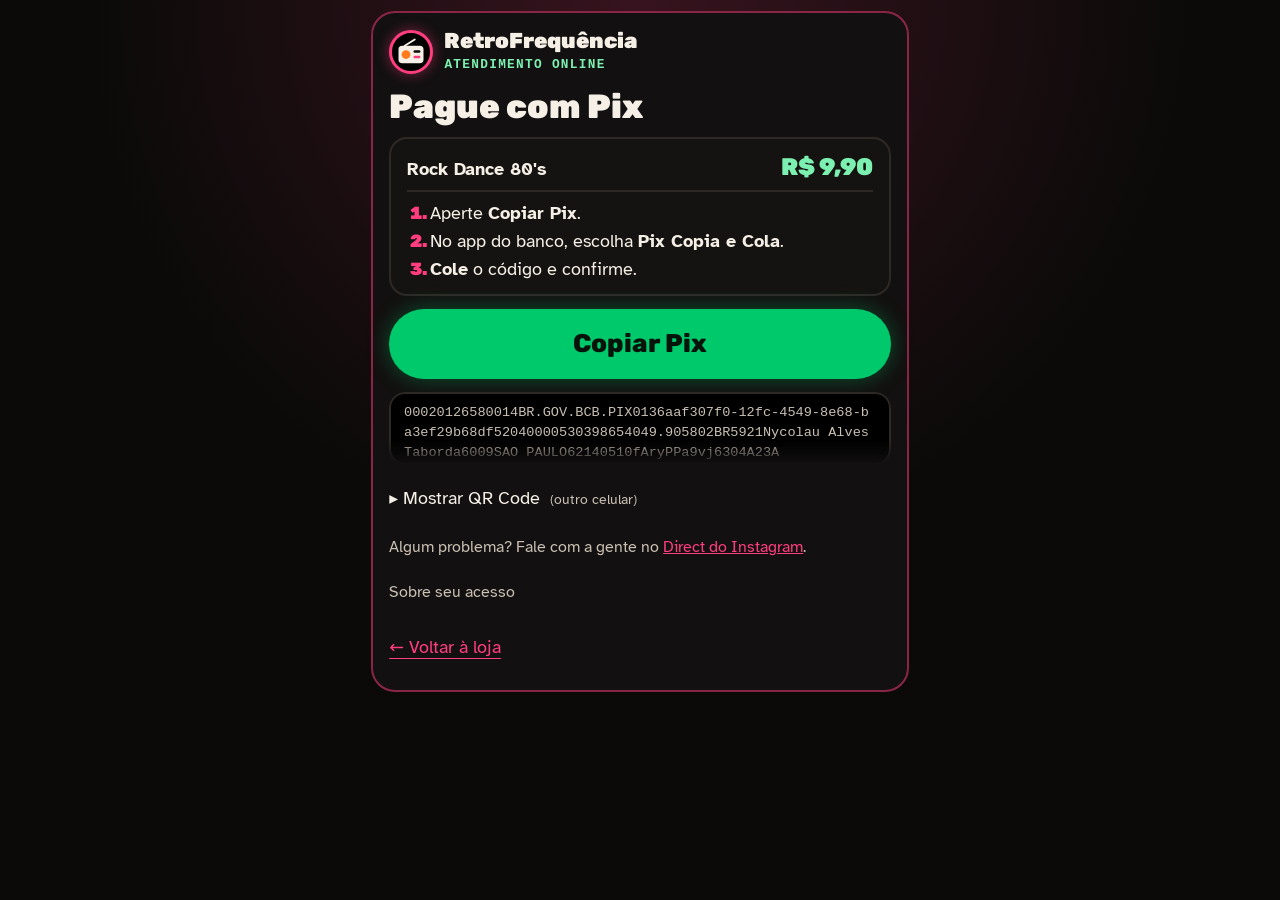
==== pagamento.html @ d30239f7 "Add files via upload" ====
<!DOCTYPE html>
<html lang="pt-BR">
<head>
  <meta charset="UTF-8">
  <meta name="viewport" content="width=device-width, initial-scale=1">
  <title>Pague com Pix — RetroFrequência</title>
  <meta name="theme-color" content="#0B0A09">
  <meta name="robots" content="noindex">
  <link rel="preconnect" href="https://fonts.googleapis.com">
  <link rel="preconnect" href="https://fonts.gstatic.com" crossorigin>
  <link href="https://fonts.googleapis.com/css2?family=Atkinson+Hyperlegible:wght@400;700&family=Rubik:wght@700;800;900&display=swap" rel="stylesheet">
  <link rel="stylesheet" href="style.css">
</head>
<body class="pg-pagamento">

  <main class="pagamento">
    <div class="pagamento__cartao">

      <header class="atendente">
        <span class="avatar">
          <svg viewBox="0 0 48 48" aria-hidden="true">
            <rect x="4" y="14" width="40" height="28" rx="6" fill="#F5EFE6"/>
            <line x1="14" y1="14" x2="30" y2="4" stroke="#F5EFE6" stroke-width="3" stroke-linecap="round"/>
            <circle cx="16" cy="28" r="7" fill="#FF7A1A"/>
            <rect x="28" y="21" width="11" height="4" rx="2" fill="#0B0A09"/>
            <rect x="28" y="30" width="11" height="4" rx="2" fill="#FF3D7F"/>
          </svg>
        </span>
        <div>
          <p class="atendente__nome">RetroFrequência</p>
          <p class="etiqueta etiqueta--mono">Atendimento online</p>
        </div>
      </header>

      <h1 class="pagamento__titulo">Pague com Pix</h1>

      <div id="aviso-config" class="aviso" hidden>
        <strong>Atenção, dono do site:</strong> cole o código Pix Copia e Cola desta playlist no campo <code>pix</code> do arquivo <code>produtos.js</code>. Os clientes não devem ver esta mensagem.
      </div>

      <div class="resumo">
        <p class="resumo__produto"><span id="produto-nome">—</span><b id="produto-preco">—</b></p>
        <ol class="instrucoes">
          <li>Aperte <b>Copiar Pix</b>.</li>
          <li>No app do banco, escolha <b>Pix Copia e Cola</b>.</li>
          <li><b>Cole</b> o código e confirme.</li>
        </ol>
      </div>

      <button id="btn-copiar" class="btn btn--comprar btn--pix" type="button">
        <span id="btn-copiar-texto">Copiar Pix</span>
      </button>
      <p id="msg-copiado" class="msg-copiado" role="status" aria-live="polite"></p>

      <textarea id="codigo-pix" class="codigo-pix" readonly rows="2" aria-label="Código Pix Copia e Cola"></textarea>

      <details class="mostrar-qr">
        <summary>▸ Mostrar QR Code <small>(outro celular)</small></summary>
        <div class="qr">
          <div id="qr-code" class="qr__imagem" role="img" aria-label="QR Code do Pix"></div>
          <p class="qr__legenda">Aponte a câmera de outro celular para este código.</p>
        </div>
      </details>

      <!-- LIBERAÇÃO DA PLAYLIST -->
      <section id="liberar" class="liberar" aria-live="polite" hidden>

        <div id="etapa-espera" class="etapa">
          <p class="liberar__titulo">Aguardando seu Pix…</p>
          <p id="espera-texto" class="liberar__texto">Faça o pagamento no app do banco. O acesso libera em <b id="contador">0:50</b>.</p>
          <div class="barra" aria-hidden="true"><span id="barra-progresso"></span></div>
          <button id="btn-paguei" class="btn btn--comprar" type="button" disabled>Acessar minha playlist</button>
        </div>

        <div id="etapa-processando" class="etapa processando" hidden>
          <svg class="fitinha" viewBox="0 0 120 76" aria-hidden="true">
            <rect x="2" y="2" width="116" height="72" rx="9" fill="#1F1B18" stroke="#FF7A1A" stroke-width="3"/>
            <rect x="14" y="10" width="92" height="18" rx="4" fill="#F5EFE6"/>
            <rect x="30" y="38" width="60" height="26" rx="13" fill="#3A332D"/>
            <g class="carretel" style="transform-origin:44px 51px"><circle cx="44" cy="51" r="10" fill="#F5EFE6"/><rect x="42.5" y="42" width="3" height="18" fill="#1F1B18"/><rect x="35" y="49.5" width="18" height="3" fill="#1F1B18"/></g>
            <g class="carretel" style="transform-origin:76px 51px"><circle cx="76" cy="51" r="10" fill="#F5EFE6"/><rect x="74.5" y="42" width="3" height="18" fill="#1F1B18"/><rect x="67" y="49.5" width="18" height="3" fill="#1F1B18"/></g>
          </svg>
          <p id="processando-texto" class="liberar__titulo">Preparando sua playlist…</p>
          <ul class="passos-proc">
            <li id="proc-1">Recebendo seu pedido</li>
            <li id="proc-2">Separando as músicas</li>
            <li id="proc-3">Gerando seu link</li>
          </ul>
        </div>

        <div id="etapa-pronto" class="etapa pronto" hidden>
          <p class="pronto__selo">✓ Sua playlist está pronta!</p>
          <p class="liberar__texto">Aperte o botão verde para ouvir agora no Spotify. Guarde o link para ouvir outras vezes.</p>
          <a id="btn-spotify" class="btn btn--spotify" href="#" target="_blank" rel="noopener">
            <svg viewBox="0 0 24 24" aria-hidden="true"><path fill="currentColor" d="M12 2a10 10 0 1 0 10 10A10 10 0 0 0 12 2Zm4.6 14.4a.6.6 0 0 1-.9.2c-2.4-1.5-5.4-1.8-9-1a.6.6 0 1 1-.3-1.2c3.9-.9 7.2-.5 9.9 1.1a.6.6 0 0 1 .3.9Zm1.2-2.7a.8.8 0 0 1-1.1.3c-2.7-1.7-6.9-2.2-10.2-1.2a.8.8 0 0 1-.5-1.5c3.7-1.1 8.3-.6 11.5 1.3a.8.8 0 0 1 .3 1.1Zm.1-2.8C14.7 9 9.4 8.8 6.3 9.7a.9.9 0 1 1-.5-1.8c3.5-1.1 9.4-.9 13.1 1.3a.9.9 0 0 1-.9 1.6Z"/></svg>
            <span>Abrir no Spotify</span>
          </a>
          <label for="link-playlist" class="pagamento__rotulo">Link da sua playlist</label>
          <textarea id="link-playlist" class="link-playlist" rows="2" readonly></textarea>
          <button id="btn-copiar-link" class="btn btn--contorno" type="button">Copiar link</button>
          <p id="msg-link" class="msg-copiado" role="status"></p>
        </div>

      </section>

      <p class="status">Algum problema? Fale com a gente no <a class="js-direct" href="#">Direct do Instagram</a>.</p>

      <hr class="divisor">

      <details class="sobre">
        <summary>Sobre seu acesso</summary>
        <p>A playlist abre no Spotify, pelo celular ou computador. Depois de fazer o Pix, aguarde cerca de 1 minuto e aperte “Acessar minha playlist”: o link aparece aqui na tela. Qualquer dúvida, chame no Direct do Instagram.</p>
      </details>

      <a class="voltar" href="index.html#vitrine">← Voltar à loja</a>
    </div>
  </main>

  <script src="produtos.js"></script>
  <script src="qrcode.js"></script>
  <script src="script.js"></script>
</body>
</html>
---- style.css ----
/* =========================================================
   RETROFREQUÊNCIA — estilos (mobile first, tema escuro)
   Letras grandes, alto contraste e botões grandes.
   ========================================================= */

:root {
  --fundo: #0B0A09;
  --fundo-2: #151311;
  --cartao: #121010;
  --linha: #2E2925;
  --texto: #F5EFE6;
  --texto-2: #C9BFB2;
  --laranja: #FF7A1A;
  --rosa: #FF3D7F;
  --amarelo: #FFC24B;
  --verde: #00C96B;
  --verde-claro: #7CF0B0;
  --largura: 560px;
  --fonte-titulo: "Rubik", "Arial Black", system-ui, sans-serif;
  --fonte-texto: "Atkinson Hyperlegible", Verdana, system-ui, sans-serif;
}

*, *::before, *::after { box-sizing: border-box; }
html { scroll-behavior: smooth; }
@media (prefers-reduced-motion: reduce) {
  html { scroll-behavior: auto; }
  * { transition: none !important; }
}

body {
  margin: 0;
  overflow-x: hidden;
  background: var(--fundo);
  color: var(--texto);
  font-family: var(--fonte-texto);
  font-size: 1.2rem;
  line-height: 1.55;
  -webkit-text-size-adjust: 100%;
}
svg { display: block; max-width: 100%; }
h1, h2, h3 { font-family: var(--fonte-titulo); line-height: 1; margin: 0; }
p { margin: 0; }
a { color: var(--amarelo); }
:focus-visible { outline: 4px solid var(--amarelo); outline-offset: 3px; border-radius: 10px; }

main, .topo, .rodape { width: min(var(--largura), 100%); margin-inline: auto; }
main { overflow-x: clip; }

.destaque { color: var(--laranja); }
.etiqueta {
  font-family: var(--fonte-titulo); font-weight: 700;
  font-size: 1rem; letter-spacing: .14em; text-transform: uppercase;
  color: var(--rosa);
}

/* ---------- Botões ---------- */
.btn {
  display: flex; align-items: center; justify-content: center; gap: .5rem;
  width: 100%; min-height: 68px; padding: .8rem 1.2rem;
  border-radius: 999px; border: 3px solid transparent;
  font-family: var(--fonte-titulo); font-weight: 800; font-size: 1.45rem; line-height: 1.15;
  text-align: center; text-decoration: none; cursor: pointer;
  transition: transform .1s, filter .15s;
}
.btn:active { transform: scale(.98); }
.btn--comprar {
  min-height: 72px; font-size: 1.6rem;
  background: var(--verde); color: #04140B;
  box-shadow: 0 0 22px rgba(0, 201, 107, .35);
}
.btn--comprar:hover { filter: brightness(1.08); }
.btn--contorno-insta { background: transparent; color: #FF8FB5; border-color: var(--rosa); font-size: 1.3rem; }
.btn--contorno { background: transparent; color: var(--texto); border-color: var(--texto); font-size: 1.3rem; }
.btn--insta { background: linear-gradient(45deg, #F58529, #DD2A7B 55%, #8134AF); color: #fff; }
.btn svg { width: 28px; height: 28px; flex: none; }

/* ---------- Cabeçalho ---------- */
.topo {
  display: flex; align-items: center; gap: .6rem;
  padding: .6rem 1rem;
  border-bottom: 2px solid rgba(255, 61, 127, .35);
  position: sticky; top: 0; z-index: 20;
  background: rgba(11, 10, 9, .96);
}
.logo { display: flex; align-items: center; gap: .55rem; color: var(--texto); text-decoration: none; margin-right: auto; min-width: 0; }
.logo__nome { font-family: var(--fonte-titulo); font-weight: 800; font-size: 1.15rem; white-space: nowrap; overflow: hidden; text-overflow: ellipsis; }
.avatar {
  flex: none; width: 44px; height: 44px; border-radius: 50%;
  display: grid; place-items: center;
  background: #000; border: 3px solid var(--rosa);
  box-shadow: 0 0 14px rgba(255, 61, 127, .45);
}
.avatar svg { width: 30px; height: 30px; }
.avatar--grande { width: 64px; height: 64px; }
.avatar--grande svg { width: 38px; height: 38px; }
.icone-redonda {
  flex: none; width: 48px; height: 48px; border-radius: 50%;
  border: 2px solid var(--linha); color: var(--texto);
  display: grid; place-items: center;
}
.icone-redonda svg { width: 24px; height: 24px; }
.btn-topo {
  flex: none; min-height: 48px; padding: 0 1.1rem;
  display: inline-flex; align-items: center;
  border: 2px solid var(--texto); border-radius: 999px;
  color: var(--texto); text-decoration: none;
  font-family: var(--fonte-titulo); font-weight: 700; font-size: 1.05rem;
}
@media (max-width: 400px) { .icone-redonda { display: none; } }

/* ---------- Abertura compacta ---------- */
.hero {
  display: grid; grid-template-columns: 1fr 96px; align-items: center; gap: .75rem;
  padding: .8rem 1rem .7rem;
}
.hero__titulo {
  font-weight: 900; text-transform: uppercase; letter-spacing: -.02em;
  font-size: clamp(1.7rem, 7.8vw, 3rem); line-height: .95;
}
.hero__titulo span { display: block; }
.hero__arte svg {
  width: 100%; border-radius: 6px;
  box-shadow: 0 0 0 1px rgba(255,61,127,.35), 0 0 28px rgba(255, 61, 127, .35);
}

/* ---------- Faixa ---------- */
.faixa {
  display: flex; justify-content: center; align-items: center; gap: .7rem;
  margin: .2rem -.5rem 0;
  padding: .45rem 1rem;
  background: #000;
  border-block: 3px solid var(--rosa);
  transform: rotate(-1.5deg);
  font-family: var(--fonte-titulo); font-weight: 700; text-transform: uppercase;
  font-size: .85rem; letter-spacing: .1em; white-space: nowrap;
}
.faixa i { color: var(--amarelo); font-style: normal; }

/* ---------- Vitrine ---------- */
.vitrine-sec { padding: 1rem 1rem 1rem; }
.titulo-grande {
  font-weight: 900; text-transform: uppercase; letter-spacing: -.02em;
  font-size: clamp(1.8rem, 8.2vw, 3rem); line-height: 1;
  margin: .25rem 0 .8rem;
}
.intro { color: var(--texto-2); margin-bottom: 1.25rem; font-size: 1.1rem; }
.vitrine { display: grid; gap: 1.75rem; }

.card {
  --cor: var(--laranja);
  background: var(--cartao);
  border: 3px solid var(--cor);
  border-radius: 28px;
  overflow: hidden;
  position: relative;
  box-shadow: 0 0 26px color-mix(in srgb, var(--cor) 40%, transparent);
}
.card--cor1 { --cor: var(--rosa); }
.card__topo { display: flex; gap: .85rem; align-items: center; padding: 2.1rem .9rem 0; }
.card__thumb { flex: none; width: 96px; border-radius: 14px; overflow: hidden; border: 2px solid var(--cor); }
.card__info { min-width: 0; display: grid; gap: .2rem; justify-items: start; }
.card__banner { margin-top: .8rem; border-radius: 14px; overflow: hidden; }
.card__selo {
  position: absolute; top: 0; right: 0;
  border-radius: 0 0 0 14px !important; border-width: 0 0 2px 2px !important;
  background: #000; color: var(--amarelo);
  border: 2px solid var(--amarelo); border-radius: 999px;
  padding: .1rem .7rem;
  font-family: var(--fonte-titulo); font-weight: 700; font-size: .8rem; text-transform: uppercase; letter-spacing: .04em;
}
.card__corpo { padding: .85rem 1rem 1.2rem; display: grid; gap: .7rem; }
.card__meta { display: flex; justify-content: space-between; align-items: center; gap: .5rem; }
.card__cat { font-size: .9rem; letter-spacing: .12em; text-transform: uppercase; color: var(--texto-2); font-weight: 700; }
.card__qtd {
  border: 2px solid var(--cor); color: var(--cor); border-radius: 999px;
  padding: .15rem .8rem; font-family: var(--fonte-titulo); font-weight: 800; font-size: .95rem; text-transform: uppercase; letter-spacing: .06em;
}
.card__nome { font-weight: 900; font-size: clamp(1.3rem, 6vw, 1.6rem); white-space: nowrap; color: var(--cor); line-height: 1; }
.card__sub { font-family: var(--fonte-titulo); font-weight: 700; font-size: 1.05rem; line-height: 1.2; }
.card__qtd2 { font-size: .95rem; color: var(--texto-2); line-height: 1.2; }
.card__sub span { color: var(--cor); }
.card__det .card__cat { margin-top: .6rem; }
.card__det .card__desc { color: var(--texto-2); margin-top: .6rem; }
.card__preco { font-family: var(--fonte-titulo); font-weight: 900; font-size: 2.2rem; margin-top: .15rem; line-height: 1; letter-spacing: -.02em; display: flex; align-items: baseline; gap: .6rem; }
.card__preco small { font-family: var(--fonte-texto); font-weight: 400; font-size: 1.05rem; letter-spacing: 0; color: var(--texto-2); }
.card__nota { font-size: 1rem; color: var(--texto-2); }
.card__spotify { display: flex; align-items: center; gap: .45rem; font-size: .95rem; color: #9C9288; margin-top: -.5rem; }
.spotify-ponto { width: 10px; height: 10px; border-radius: 50%; background: #1DB954; flex: none; }
.rodape__spotify, .rodape__privacidade { font-size: .95rem; color: #9C9288; }
.card__det { border-top: 2px solid var(--linha); padding-top: .9rem; }
.card__det summary {
  list-style: none; cursor: pointer; min-height: 48px;
  display: flex; justify-content: space-between; align-items: center;
  font-weight: 700; text-decoration: underline; text-underline-offset: 5px;
}
.card__det summary::-webkit-details-marker { display: none; }
.card__det summary::after { content: "⌄"; font-size: 1.8rem; line-height: 0; text-decoration: none; }
.card__det[open] summary::after { content: "⌃"; }
.card__det p { color: var(--texto-2); margin-top: .6rem; }
.card__estilos { list-style: none; padding: 0; margin: .6rem 0 0; display: flex; flex-wrap: wrap; gap: .5rem; }
.card__estilos li { border: 2px solid var(--linha); border-radius: 999px; padding: .2rem .9rem; font-weight: 700; }

/* ---------- Blocos ---------- */
.bloco { padding: 2.25rem 1rem 0; }
.titulo-medio { font-weight: 900; font-size: 2.1rem; text-transform: uppercase; margin-bottom: 1.1rem; }

.passos { list-style: none; padding: 0; margin: 0; display: grid; gap: .9rem; }
.passos li {
  display: flex; gap: 1rem; align-items: center;
  background: var(--fundo-2); border: 2px solid var(--linha); border-radius: 20px; padding: 1rem 1.1rem;
}
.passos__num {
  flex: none; width: 56px; height: 56px; border-radius: 50%;
  display: grid; place-items: center;
  background: linear-gradient(135deg, var(--laranja), var(--rosa));
  color: #000; font-family: var(--fonte-titulo); font-weight: 900; font-size: 1.8rem;
}
.passos h3 { font-size: 1.3rem; margin-bottom: .2rem; }
.passos p { color: var(--texto-2); font-size: 1.1rem; }

.faq { background: var(--fundo-2); border: 2px solid var(--linha); border-radius: 20px; margin-bottom: .8rem; }
.faq summary {
  list-style: none; cursor: pointer; min-height: 68px;
  padding: 1rem 3.6rem 1rem 1.1rem; position: relative;
  display: flex; align-items: center; font-weight: 700; font-size: 1.2rem;
}
.faq summary::-webkit-details-marker { display: none; }
.faq summary::after {
  content: "+"; position: absolute; right: .9rem; top: 50%; transform: translateY(-50%);
  width: 40px; height: 40px; border-radius: 50%; border: 2px solid var(--linha);
  display: grid; place-items: center; font-size: 1.6rem; line-height: 1;
}
.faq[open] summary::after { content: "–"; }
.faq p { padding: 0 1.1rem 1.1rem; color: var(--texto-2); }

/* ---------- Rodapé ---------- */
.rodape { padding: 2.5rem 1rem 7rem; text-align: center; display: grid; gap: 1rem; border-top: 2px solid var(--linha); margin-top: 2.5rem; }
.rodape__chamada { font-family: var(--fonte-titulo); font-weight: 900; font-size: 1.9rem; text-transform: uppercase; }
.rodape__seguro { font-weight: 700; }
.rodape__copy { font-size: 1rem; color: var(--texto-2); }

/* ---------- Botão flutuante ---------- */
.flutuante {
  position: fixed; right: 1rem; bottom: 1rem; z-index: 30;
  display: flex; align-items: center; gap: .45rem;
  min-height: 60px; padding: .5rem 1.2rem .5rem .8rem;
  background: linear-gradient(45deg, #F58529, #DD2A7B 55%, #8134AF); color: #fff; border-radius: 999px;
  box-shadow: 0 6px 20px rgba(0,0,0,.5);
  text-decoration: none; font-family: var(--fonte-titulo); font-weight: 800; font-size: 1.2rem;
}
.flutuante svg { width: 32px; height: 32px; }
.flutuante { visibility: hidden; opacity: 0; transition: opacity .2s; }
.flutuante.visivel { visibility: visible; opacity: 1; }

/* =========================================================
   PAGAMENTO
   ========================================================= */
.pg-pagamento { background: radial-gradient(circle at 50% 0, rgba(255,61,127,.18), transparent 50%), var(--fundo); min-height: 100vh; }
.pagamento { padding: 1rem; }
.pagamento__cartao {
  border: 2px solid rgba(255, 61, 127, .5);
  border-radius: 30px;
  padding: 1.4rem 1.2rem 1.6rem;
  background: var(--cartao);
  display: grid; gap: 1rem;
}
.atendente { display: flex; align-items: center; gap: .9rem; }
.atendente__nome { font-family: var(--fonte-titulo); font-weight: 900; font-size: 1.8rem; }
.etiqueta--mono { font-family: ui-monospace, "Courier New", monospace; font-size: .95rem; letter-spacing: .1em; margin-top: .4rem; }
.pagamento__titulo { font-weight: 900; font-size: 2.6rem; margin-top: -.3rem; }
.pagamento__sub { color: var(--texto-2); margin-top: -.5rem; }

.aviso { background: #3A2A00; border: 2px dashed var(--amarelo); border-radius: 16px; padding: .9rem 1rem; font-size: 1.05rem; }
.aviso code { color: var(--amarelo); }

.conversa { display: flex; gap: .7rem; align-items: flex-start; }
.bolinha {
  flex: none; width: 48px; height: 48px; border-radius: 50%;
  display: grid; place-items: center;
  border: 3px solid var(--rosa); background: #000; color: var(--verde-claro);
  font-size: 1.4rem; font-weight: 700;
}
.balao {
  flex: 1; background: var(--fundo-2); border: 2px solid var(--linha);
  border-radius: 20px; padding: .9rem 1.1rem;
}
.balao--produto { font-size: 1.25rem; }
.balao--produto b { color: var(--verde-claro); white-space: nowrap; }
.instrucoes { margin: 0; padding-left: 1.4rem; display: grid; gap: .45rem; }
.instrucoes li::marker { font-family: var(--fonte-titulo); font-weight: 900; color: var(--rosa); }

.btn--pix { font-size: 1.6rem; min-height: 76px; }
.btn--pix.copiado { background: var(--texto); color: #000; box-shadow: none; }
.msg-copiado { text-align: center; font-family: var(--fonte-titulo); font-weight: 800; font-size: 1.35rem; color: var(--verde-claro); }
.msg-copiado:empty { display: none; }

.pagamento__rotulo { font-size: 1.2rem; margin-bottom: -.5rem; }
.codigo-pix {
  width: 100%; resize: none;
  background: #000; color: var(--texto);
  border: 2px solid var(--linha); border-radius: 16px;
  padding: .9rem 1rem;
  font-family: ui-monospace, "Courier New", monospace; font-size: 1rem; line-height: 1.45;
  word-break: break-all;
}
.mostrar-qr summary, .sobre summary { cursor: pointer; min-height: 48px; display: flex; align-items: center; font-size: 1.3rem; }
.sobre summary { font-size: 1.1rem; color: var(--texto-2); }
.sobre p { color: var(--texto-2); padding-top: .4rem; }
.qr { display: grid; justify-items: center; gap: .6rem; padding-top: .6rem; }
.qr__imagem { width: min(230px, 100%); background: #fff; border-radius: 14px; padding: 8px; }
.qr__imagem svg { width: 100%; height: auto; }
.qr__legenda { text-align: center; color: var(--texto-2); font-size: 1.05rem; }
.status { color: var(--texto-2); font-size: 1.1rem; }
.divisor { border: 0; border-top: 2px solid var(--linha); margin: .2rem 0; width: 100%; }
.voltar {
  justify-self: start; min-height: 48px; display: inline-flex; align-items: center;
  color: var(--rosa); font-size: 1.25rem; text-underline-offset: 5px;
}

/* ---------- Liberação da playlist ---------- */
.liberar {
  border: 2px solid var(--linha); border-radius: 22px;
  padding: 1.2rem 1.1rem; background: var(--fundo-2);
}
.etapa { display: grid; gap: .9rem; }
.etapa[hidden] { display: none; }
.liberar__titulo { font-family: var(--fonte-titulo); font-weight: 900; font-size: 1.7rem; line-height: 1.1; }
.liberar__texto { color: var(--texto-2); }
.liberar__texto b { color: var(--amarelo); font-size: 1.3rem; }
.barra { height: 14px; border-radius: 99px; background: #000; border: 2px solid var(--linha); overflow: hidden; }
.barra span { display: block; height: 100%; width: 0; background: linear-gradient(90deg, var(--laranja), var(--rosa)); transition: width 1s linear; }
.btn:disabled { background: #2E2925; color: #8C8278; box-shadow: none; cursor: not-allowed; }

.processando { justify-items: center; text-align: center; padding: .6rem 0; }
.fitinha { width: 150px; }
.carretel { animation: girar 1.2s linear infinite; }
@keyframes girar { to { transform: rotate(360deg); } }
.passos-proc { list-style: none; margin: 0; padding: 0; display: grid; gap: .5rem; text-align: left; font-size: 1.15rem; }
.passos-proc li { color: #6F665E; padding-left: 2rem; position: relative; }
.passos-proc li::before { content: "○"; position: absolute; left: 0; }
.passos-proc li.ativo { color: var(--texto); font-weight: 700; }
.passos-proc li.ativo::before { content: "◌"; color: var(--amarelo); }
.passos-proc li.feito { color: var(--verde-claro); }
.passos-proc li.feito::before { content: "✓"; }
@media (prefers-reduced-motion: reduce) { .carretel { animation: none; } }

.pronto__selo { font-family: var(--fonte-titulo); font-weight: 900; font-size: 1.8rem; color: var(--verde-claro); }
.btn--spotify { background: #1DB954; color: #000; min-height: 76px; font-size: 1.6rem; }
.btn--spotify svg { width: 34px; height: 34px; }
.link-playlist {
  width: 100%; min-height: 56px; padding: .7rem .9rem;
  background: #000; color: var(--texto);
  border: 2px solid var(--linha); border-radius: 14px;
  font-family: ui-monospace, "Courier New", monospace; font-size: 1rem;
  resize: none; word-break: break-all; line-height: 1.45;
}
.status a { color: var(--rosa); }

/* ---------- Pagamento compacto ---------- */
.pagamento { padding: .7rem; }
.pagamento__cartao { gap: .8rem; padding: 1rem 1rem 1.3rem; border-radius: 24px; }
.atendente { gap: .7rem; }
.atendente__nome { font-size: 1.35rem; line-height: 1.1; }
.atendente .etiqueta--mono { margin: .1rem 0 0; font-size: .8rem; color: var(--verde-claro); }
.pagamento__titulo { font-size: 2.1rem; margin: .2rem 0 0; }
.resumo { background: var(--fundo-2); border: 2px solid var(--linha); border-radius: 18px; padding: .8rem 1rem; display: grid; gap: .55rem; }
.resumo__produto { display: flex; justify-content: space-between; align-items: baseline; gap: .6rem; font-weight: 700; font-size: 1.15rem; line-height: 1.25; padding-bottom: .55rem; border-bottom: 2px solid var(--linha); }
.resumo__produto b { font-family: var(--fonte-titulo); font-weight: 900; font-size: 1.5rem; color: var(--verde-claro); white-space: nowrap; }
.resumo .instrucoes { gap: .2rem; font-size: 1.1rem; line-height: 1.4; }
.btn--pix { min-height: 70px; }
.codigo-pix { font-size: .85rem; padding: .6rem .8rem; color: var(--texto-2); height: 4.6rem; overflow: hidden; -webkit-mask-image: linear-gradient(#000 65%, transparent); mask-image: linear-gradient(#000 65%, transparent); }
.mostrar-qr summary { font-size: 1.1rem; min-height: 44px; list-style: none; display: block; padding: .5rem 0; line-height: 1.4; }
.mostrar-qr summary::-webkit-details-marker { display: none; }
.mostrar-qr summary small { color: var(--texto-2); font-size: .9rem; margin-left: .3rem; }
.mostrar-qr[open] summary { color: var(--amarelo); }
.liberar { padding: 1rem; }
.liberar:not([hidden]) { animation: surgir .5s ease-out; }
@keyframes surgir { from { opacity: 0; transform: translateY(8px); } to { opacity: 1; transform: none; } }
@media (prefers-reduced-motion: reduce) { .liberar:not([hidden]) { animation: none; } }
.liberar__titulo { font-size: 1.45rem; }
.etapa { gap: .7rem; }
.status { font-size: 1rem; }
.sobre summary { min-height: 40px; font-size: 1rem; }
.voltar { min-height: 44px; font-size: 1.1rem; }
.divisor { display: none; }
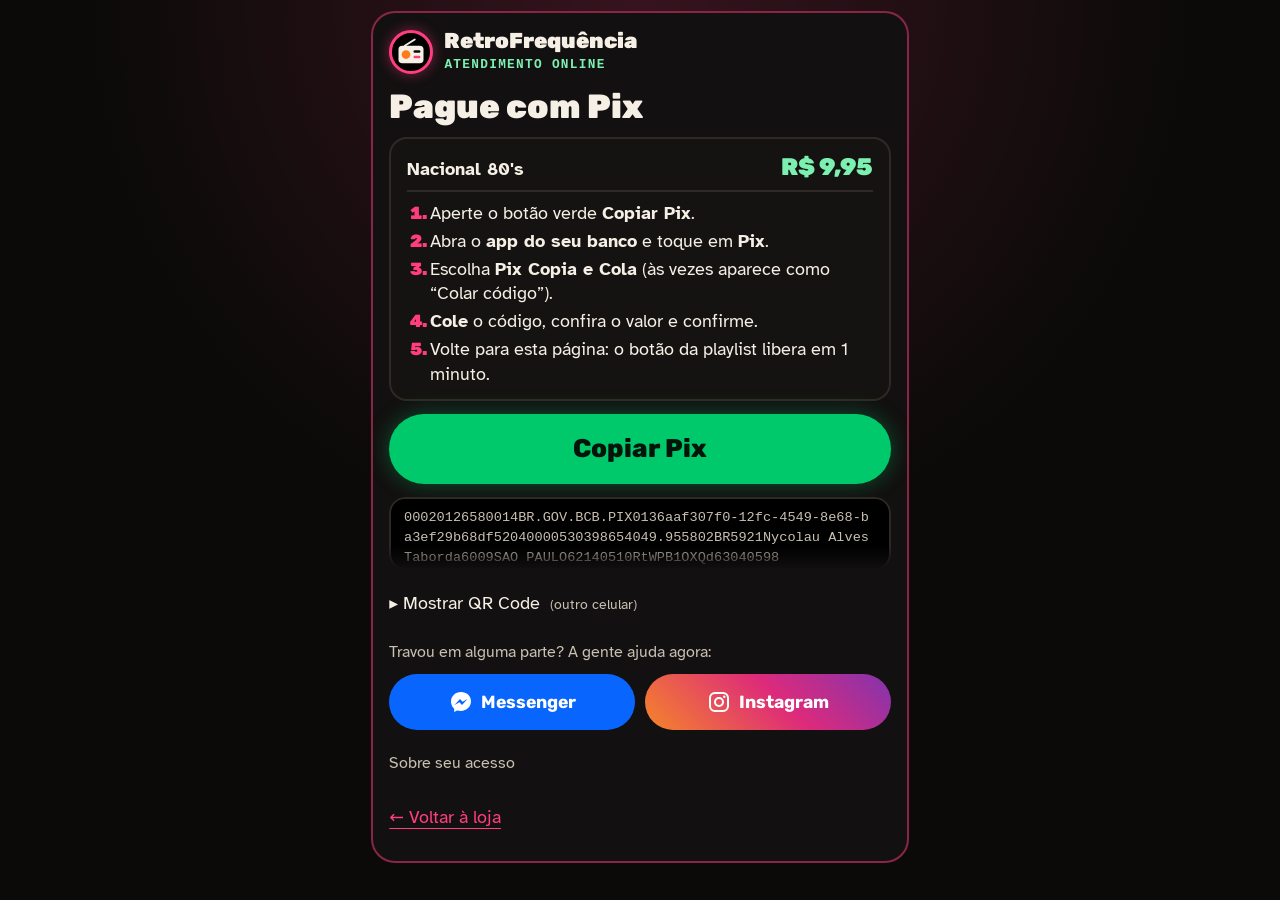
==== commit dec71de6: "Vitrine v2: musicas a vista, Nacional primeiro, Messenger" ====
--- a/pagamento.html
+++ b/pagamento.html
@@ -41,9 +41,11 @@
       <div class="resumo">
         <p class="resumo__produto"><span id="produto-nome">—</span><b id="produto-preco">—</b></p>
         <ol class="instrucoes">
-          <li>Aperte <b>Copiar Pix</b>.</li>
-          <li>No app do banco, escolha <b>Pix Copia e Cola</b>.</li>
-          <li><b>Cole</b> o código e confirme.</li>
+          <li>Aperte o botão verde <b>Copiar Pix</b>.</li>
+          <li>Abra o <b>app do seu banco</b> e toque em <b>Pix</b>.</li>
+          <li>Escolha <b>Pix Copia e Cola</b> (às vezes aparece como “Colar código”).</li>
+          <li><b>Cole</b> o código, confira o valor e confirme.</li>
+          <li>Volte para esta página: o botão da playlist libera em 1 minuto.</li>
         </ol>
       </div>
 
@@ -103,13 +105,19 @@
 
       </section>
 
-      <p class="status">Algum problema? Fale com a gente no <a class="js-direct" href="#">Direct do Instagram</a>.</p>
+      <div class="status">
+        <p>Travou em alguma parte? A gente ajuda agora:</p>
+        <div class="status__botoes">
+          <a class="btn-ajuda btn-ajuda--msg js-messenger" href="#"><svg viewBox="0 0 24 24" aria-hidden="true"><path fill="currentColor" d="M12 2C6.4 2 2 6.1 2 11.6c0 2.9 1.2 5.4 3.2 7.1V22l2.9-1.6c1.2.3 2.5.5 3.9.5 5.6 0 10-4.1 10-9.6S17.6 2 12 2Zm1 12.9-2.5-2.7-5 2.7 5.5-5.8 2.6 2.7 4.9-2.7-5.5 5.8Z"/></svg>Messenger</a>
+          <a class="btn-ajuda btn-ajuda--insta js-direct" href="#"><svg viewBox="0 0 24 24" aria-hidden="true"><rect x="3" y="3" width="18" height="18" rx="5" fill="none" stroke="currentColor" stroke-width="2"/><circle cx="12" cy="12" r="4" fill="none" stroke="currentColor" stroke-width="2"/><circle cx="17.3" cy="6.7" r="1.2" fill="currentColor"/></svg>Instagram</a>
+        </div>
+      </div>
 
       <hr class="divisor">
 
       <details class="sobre">
         <summary>Sobre seu acesso</summary>
-        <p>A playlist abre no Spotify, pelo celular ou computador. Depois de fazer o Pix, aguarde cerca de 1 minuto e aperte “Acessar minha playlist”: o link aparece aqui na tela. Qualquer dúvida, chame no Direct do Instagram.</p>
+        <p>A playlist abre no Spotify, pelo celular ou computador. Depois de fazer o Pix, aguarde cerca de 1 minuto e aperte “Acessar minha playlist”: o link aparece aqui na tela. Qualquer dúvida, chame no Messenger ou no Direct do Instagram.</p>
       </details>
 
       <a class="voltar" href="index.html#vitrine">← Voltar à loja</a>
--- a/style.css
+++ b/style.css
@@ -383,3 +383,43 @@
 .sobre summary { min-height: 40px; font-size: 1rem; }
 .voltar { min-height: 44px; font-size: 1.1rem; }
 .divisor { display: none; }
+
+/* ---------- v2: abertura curta + vitrine com músicas ---------- */
+.hero--v2 { display: block; padding: .9rem 1rem .2rem; }
+.hero--v2 .hero__titulo { font-size: clamp(1.6rem, 7.4vw, 2.6rem); }
+.hero__sub { margin-top: .55rem; color: var(--texto-2); font-size: 1.1rem; line-height: 1.4; }
+.vitrine-sec--v2 { padding-top: .9rem; }
+.vitrine-sec--v2 .vitrine { gap: 1.25rem; }
+
+.card--v2 .card__topo { padding: 1.6rem .9rem 0; }
+.card--v2 .card__thumb { width: 78px; }
+.card--v2 .card__sub { font-family: var(--fonte-texto); font-weight: 400; font-size: 1rem; color: var(--texto-2); }
+.card--v2 .card__preco { font-size: 1.9rem; }
+.card--v2 .card__preco small { font-size: 1rem; }
+.card--v2 .card__corpo { gap: .65rem; padding-top: .75rem; }
+
+.faixas { background: var(--fundo-2); border: 2px solid var(--linha); border-radius: 18px; padding: .75rem .9rem .7rem; }
+.faixas__titulo { font-size: .95rem; color: var(--texto-2); margin-bottom: .35rem; }
+.faixas__lista { list-style: none; margin: 0; padding: 0; display: grid; gap: .3rem; }
+.faixas__lista li { line-height: 1.25; font-size: 1.08rem; padding-left: 1.3rem; position: relative; }
+.faixas__lista li::before { content: "♪"; position: absolute; left: 0; color: var(--cor); font-weight: 700; }
+.faixas__lista b { color: var(--texto); }
+.faixas__lista span { color: #9C9288; font-size: .95rem; white-space: nowrap; }
+.faixas__mais { margin-top: .4rem; font-weight: 700; color: var(--cor); font-size: 1rem; }
+
+.card--v2 .card__spotify { margin-top: -.2rem; font-size: .95rem; }
+.card--v2 .card__det { padding-top: .6rem; }
+
+.ajuda-faixa { margin-top: 1.4rem; text-align: center; }
+.ajuda-faixa p { color: var(--texto-2); font-size: 1.05rem; margin-bottom: .6rem; }
+.ajuda-faixa__botoes { display: grid; grid-template-columns: 1fr 1fr; gap: .6rem; }
+.btn-ajuda {
+  display: flex; align-items: center; justify-content: center; gap: .5rem;
+  min-height: 56px; border-radius: 999px; text-decoration: none;
+  font-family: var(--fonte-titulo); font-weight: 700; font-size: 1.1rem; color: #fff;
+}
+.btn-ajuda svg { width: 24px; height: 24px; flex: none; }
+.btn-ajuda--msg { background: #0866FF; }
+.btn-ajuda--insta { background: linear-gradient(45deg, #F58529, #DD2A7B 55%, #8134AF); }
+.status__botoes { display: grid; grid-template-columns: 1fr 1fr; gap: .6rem; margin-top: .6rem; }
+.status .btn-ajuda { color: #fff; }
